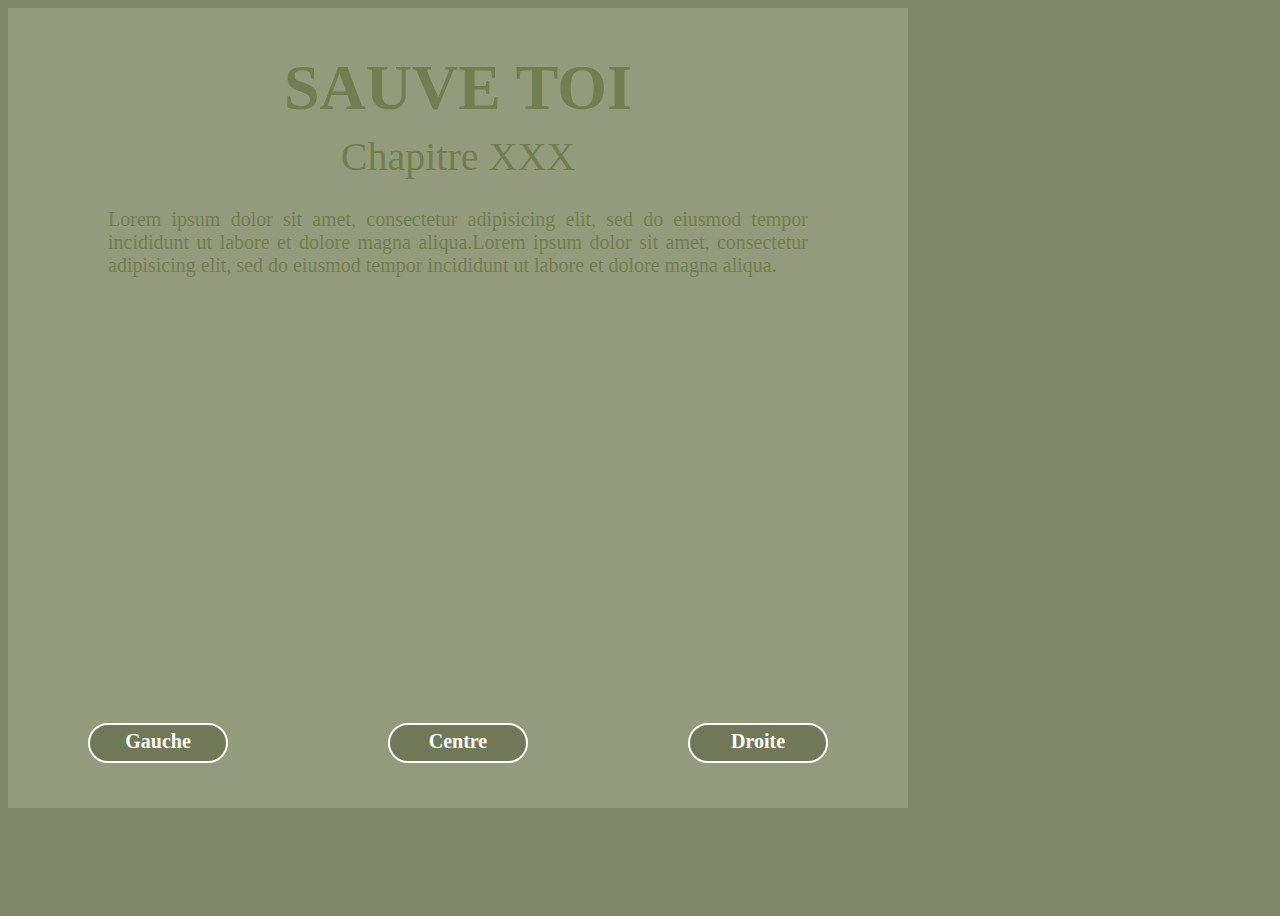
==== yi_sitmonternna_vous-etes-heros_582324MO/index.html @ 51cd0f4e "Add files via upload" ====
<!DOCTYPE html>
<html lang="en">
<head>
    <meta charset="UTF-8">
    <meta name="viewport" content="width=device-width, initial-scale=1.0">
    <link rel="stylesheet" href="./styles.css">
    <title>Sauve toi</title>
</head>
<body>
    <div id="jeu">
        <div id="titre"><h1>SAUVE TOI</h1></div>
        <div id="chapitre">Chapitre XXX</div>
        <div id="texte">Lorem ipsum dolor sit amet, consectetur adipisicing elit,
        sed do eiusmod tempor incididunt ut labore et dolore magna aliqua.Lorem 
        ipsum dolor sit amet, consectetur adipisicing elit, sed do eiusmod tempor 
        incididunt ut labore et dolore magna aliqua.</div>
        <div id="image"></div>
        <div id="btn">
            <div><button id="gauche" type="button">Gauche</button></div>
            <div><button id="centre" type="button">Centre</button></div>
            <div><button id="droit" type="button">Droite</button></div>
        </div>
    </div>
    <script src="script.js"></script>
</body>
</html>
---- yi_sitmonternna_vous-etes-heros_582324MO/styles.css ----
:root{
    --brown: #6C584C;
    --vertfonce:#808768;
    --vertfont:#727e50;
    --vertpale: #949b7d;
    --beige: #F0EAD2;
}

@font-face {
    font-family: "montserra";
    src: url(./font/montserrat/Montserrat-VariableFont_wght.ttf) format("truetype");
}

@font-face {
    font-family: "titre";
    src: url(./font/title/TT\ Rounds\ Neue\ Trial\ Bold.ttf) format("truetype");
}

body{
    background-color: var(--vertfonce);
    justify-content: center;
    min-height: 100vh;
}

#jeu{
    width: 900px;
    height: 800px;
    display: flex;
    flex-direction: column;
    justify-content: center;
    align-self: center;
    background-color: var(--vertpale);
    
}

#titre{
    color: var(--vertfont);
    display: flex;
    flex-direction: column;
    justify-content: flex-start;
    align-items: center;
    font-size: 2em;
    font-family: "titre";
}

#image{
    display: flex;
    flex-direction: column;
    align-self: center;
    width: 70%;
    height: 80%;
    background: url(./images/house.jpg);
    background-size: 100%;
    margin-top: 5%;
}

#btn{
    display:flex;
    flex-direction: row;
    justify-content: space-around;
    align-items: flex-end;
    height: 20%;
    margin-bottom: 5%;
}

#gauche, #centre, #droit{
    display:flex;
    justify-content: center;
    padding-top: 5px;
    padding-bottom: 5px;
    width: 140px;
    height: 40px;
    color: white;
    background-color: #717858;
    border: 2px white solid;
    border-radius: 40px;
    text-align: center;
    font-size: 20px;
    font-family: "montserra";
    font-weight: 600;
}

#gauche:hover, #centre:hover, #droit:hover{
    color: var(--beige);
    background-color: var(--brown);
    border: 2px var(--beige) solid;
}

#chapitre{
    display: flex;
    flex-direction: column;
    justify-content: center;
    align-items: center;
    color: var(--vertfont);
    font-size: 40px;
    font-family: "montserra";
    background-size: 60px;
    padding: 10px 10px 10px 10px;
    border-radius: 40px 0 0 40px;
    margin-top: -5%;
    margin-bottom: 2%;
    font-weight: 500;
}

#texte{
    display: flex;
    flex-direction: column;
    justify-content: center;
    align-self: center;
    font-size: 20px;
    color: var(--vertfont);
    text-align: justify;
    width: 700px;
    font-family: "montserra";
    font-weight: 500;
}
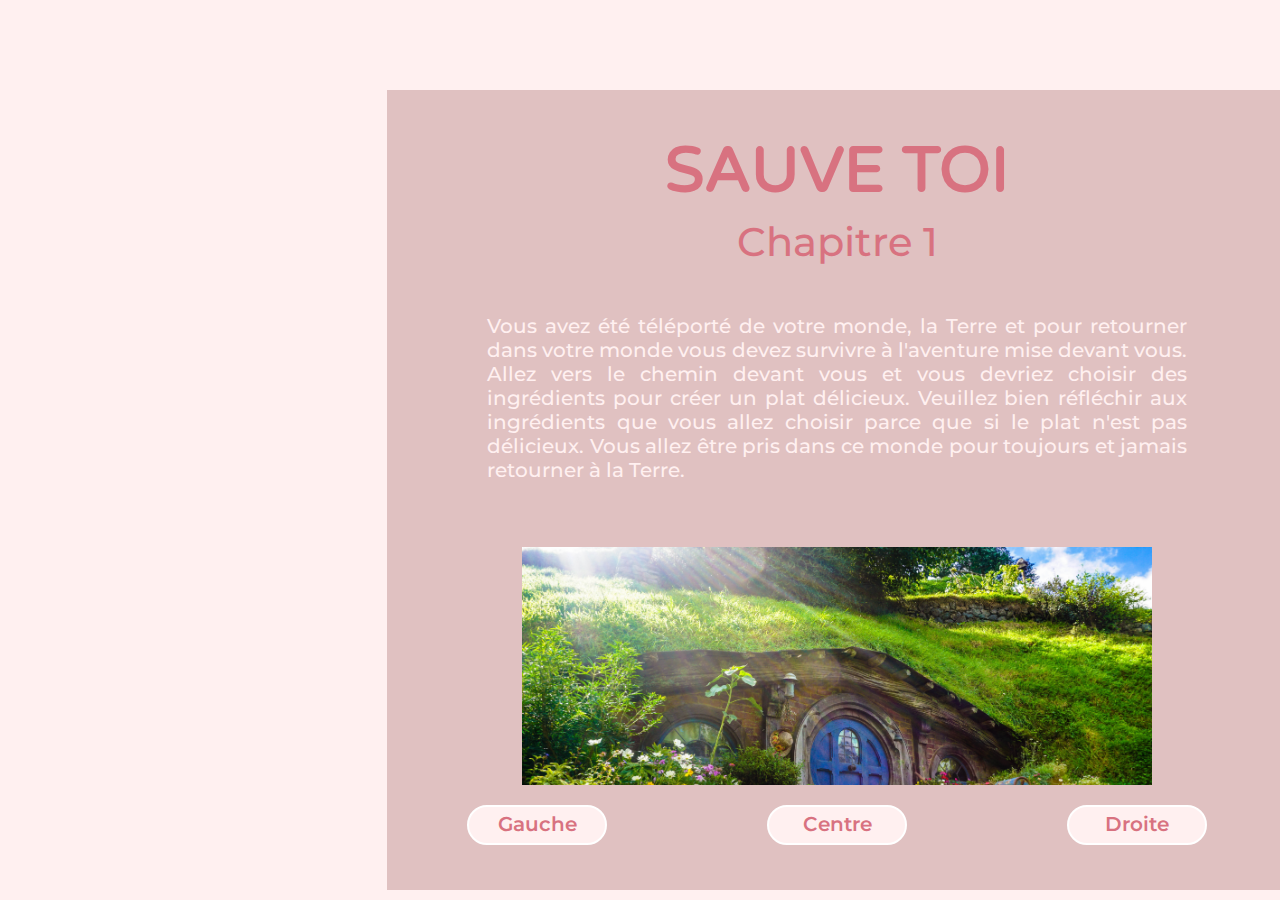
==== commit 02eeafbe: "Add files via upload" ====
--- a/yi_sitmonternna_vous-etes-heros_582324MO/index.html
+++ b/yi_sitmonternna_vous-etes-heros_582324MO/index.html
@@ -9,11 +9,11 @@
 <body>
     <div id="jeu">
         <div id="titre"><h1>SAUVE TOI</h1></div>
-        <div id="chapitre">Chapitre XXX</div>
-        <div id="texte">Lorem ipsum dolor sit amet, consectetur adipisicing elit,
-        sed do eiusmod tempor incididunt ut labore et dolore magna aliqua.Lorem 
-        ipsum dolor sit amet, consectetur adipisicing elit, sed do eiusmod tempor 
-        incididunt ut labore et dolore magna aliqua.</div>
+        <div id="chapitre">Chapitre 1</div>
+        <p id="texte">Vous avez été téléporté de votre monde, la Terre et pour retourner dans votre monde vous devez survivre à l'aventure mise devant vous.
+             Allez vers le chemin devant vous et vous devriez choisir des ingrédients pour créer un plat délicieux. Veuillez bien réfléchir aux ingrédients 
+             que vous allez choisir parce que si le plat n'est pas délicieux. Vous allez être pris dans ce monde pour toujours et jamais retourner à la Terre.
+        </p>
         <div id="image"></div>
         <div id="btn">
             <div><button id="gauche" type="button">Gauche</button></div>
--- a/yi_sitmonternna_vous-etes-heros_582324MO/styles.css
+++ b/yi_sitmonternna_vous-etes-heros_582324MO/styles.css
@@ -1,25 +1,26 @@
 :root{
-    --brown: #6C584C;
-    --vertfonce:#808768;
-    --vertfont:#727e50;
-    --vertpale: #949b7d;
-    --beige: #F0EAD2;
+    --neutre: #FFF0F0;
+    --rosatre: #E0C1C1;
+    --rosapale: #e7b0b0;
+    --rose: #D87280;
+    --rouge: #DF1D2D;
+    --burgundy: #a80507;
 }
 
 @font-face {
     font-family: "montserra";
-    src: url(./font/montserrat/Montserrat-VariableFont_wght.ttf) format("truetype");
+    src: url(./assets/font/montserrat/Montserrat-VariableFont_wght.ttf) format("truetype");
 }
 
 @font-face {
     font-family: "titre";
-    src: url(./font/title/TT\ Rounds\ Neue\ Trial\ Bold.ttf) format("truetype");
+    src: url(./assets/font/title/VarelaRound-Regular.ttf) format("truetype");
 }
 
 body{
-    background-color: var(--vertfonce);
+    background-color: var(--neutre);
     justify-content: center;
-    min-height: 100vh;
+    margin-top: 7%;
 }
 
 #jeu{
@@ -29,12 +30,12 @@
     flex-direction: column;
     justify-content: center;
     align-self: center;
-    background-color: var(--vertpale);
-    
+    margin-left: 30%;
+    background-color: var(--rosatre);
 }
 
 #titre{
-    color: var(--vertfont);
+    color: var(--rose);
     display: flex;
     flex-direction: column;
     justify-content: flex-start;
@@ -49,7 +50,7 @@
     align-self: center;
     width: 70%;
     height: 80%;
-    background: url(./images/house.jpg);
+    background: url(./assets/images/house.jpg);
     background-size: 100%;
     margin-top: 5%;
 }
@@ -70,8 +71,8 @@
     padding-bottom: 5px;
     width: 140px;
     height: 40px;
-    color: white;
-    background-color: #717858;
+    color: var(--rose);
+    background-color: var(--neutre);
     border: 2px white solid;
     border-radius: 40px;
     text-align: center;
@@ -81,9 +82,9 @@
 }
 
 #gauche:hover, #centre:hover, #droit:hover{
-    color: var(--beige);
-    background-color: var(--brown);
-    border: 2px var(--beige) solid;
+    color: var(--neutre);
+    background-color: var(--rosapale);
+    border: 2px var(--neutre) solid;
 }
 
 #chapitre{
@@ -91,7 +92,7 @@
     flex-direction: column;
     justify-content: center;
     align-items: center;
-    color: var(--vertfont);
+    color: var(--rose);
     font-size: 40px;
     font-family: "montserra";
     background-size: 60px;
@@ -108,7 +109,7 @@
     justify-content: center;
     align-self: center;
     font-size: 20px;
-    color: var(--vertfont);
+    color: var(--neutre);
     text-align: justify;
     width: 700px;
     font-family: "montserra";
